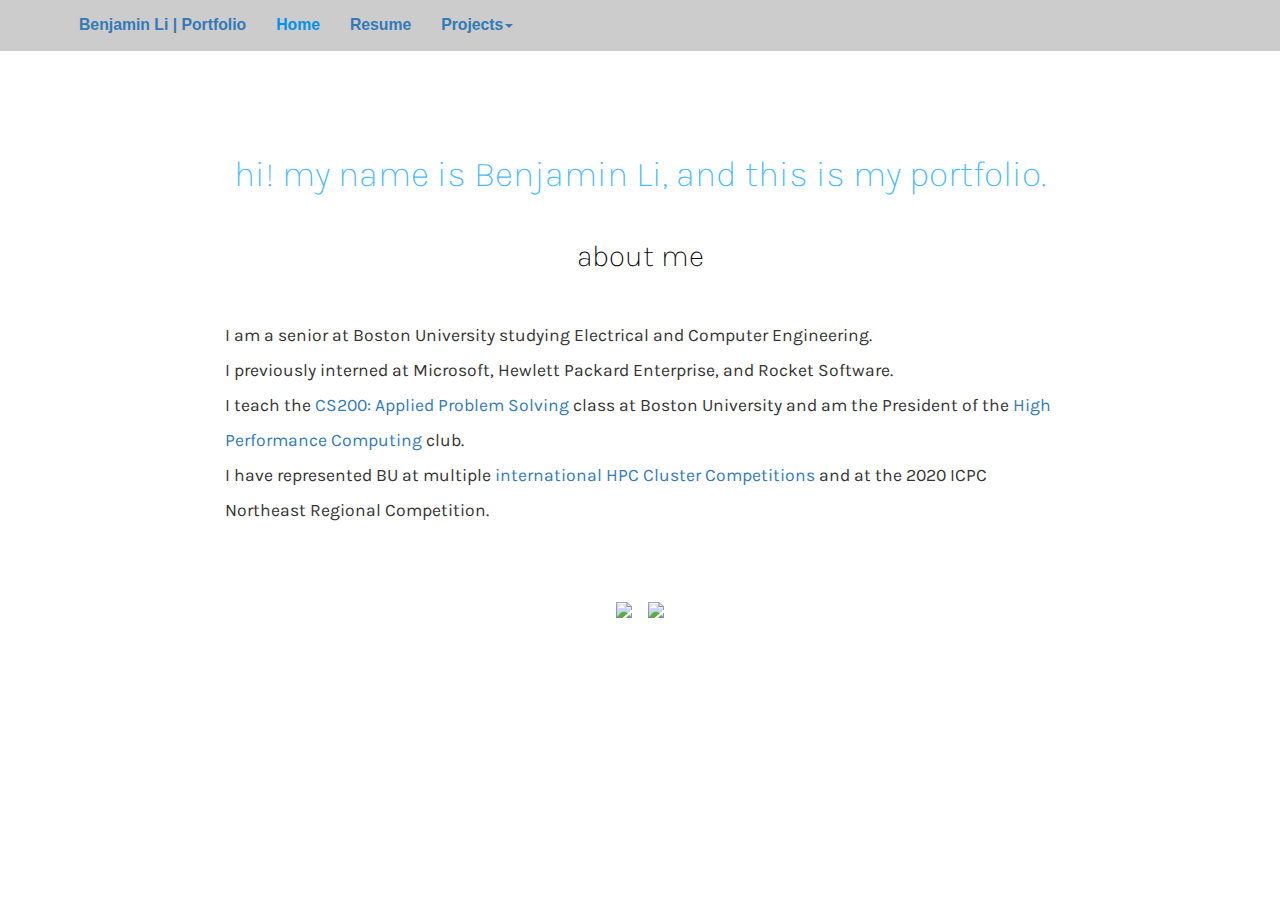
==== index.html @ 517f0d16 "Replaced background images, updated website links" ====
<!DOCTYPE html>
<html>
	<head>
		<meta charset="utf-8">

		<title>Benjamin Li | Portfolio</title>
		<link rel="icon" href="resources/icons/aspirin_logo.ico" type="image/icon type">

		<link rel="stylesheet" type="text/css" href="resources/style.css">

			<!-- Latest compiled and minified CSS -->
		<link rel="stylesheet" href="https://maxcdn.bootstrapcdn.com/bootstrap/3.3.7/css/bootstrap.min.css" integrity="sha384-BVYiiSIFeK1dGmJRAkycuHAHRg32OmUcww7on3RYdg4Va+PmSTsz/K68vbdEjh4u" crossorigin="anonymous">
		

			<!-- Optional theme -->
		<link rel="stylesheet" href="https://maxcdn.bootstrapcdn.com/bootstrap/3.3.7/css/bootstrap-theme.min.css" integrity="sha384-rHyoN1iRsVXV4nD0JutlnGaslCJuC7uwjduW9SVrLvRYooPp2bWYgmgJQIXwl/Sp" crossorigin="anonymous">

			<!-- Latest compiled and minified JavaScript -->
		<script src="https://maxcdn.bootstrapcdn.com/bootstrap/3.3.7/js/bootstrap.min.js" integrity="sha384-Tc5IQib027qvyjSMfHjOMaLkfuWVxZxUPnCJA7l2mCWNIpG9mGCD8wGNIcPD7Txa" crossorigin="anonymous"></script>

		<!-- Latest compiled and minified JQuery, must be after bootstrap or else it breaks -->
		<script src="https://ajax.googleapis.com/ajax/libs/jquery/3.3.1/jquery.min.js"></script>

		<link href="https://fonts.googleapis.com/css?family=Karla|Roboto" rel="stylesheet">

		<meta name="viewport" content="width=device-width, initial-scale=1">
	</head>

	<body>
		<script src="bootstrap.js"></script>

		<!--Makes the top navigation bar -->
		<nav class="navbar navbar-fixed-top">
			<div class="container-fluid">
				<!-- Brand and toggle get grouped for better mobile display -->
				<div class="navbar-header">
					<button type="button" class="navbar-toggle collapsed" data-toggle="collapse" data-target="#bs-example-navbar-collapse-1" aria-expanded="false">
						<span class="sr-only">Toggle navigation</span>
						<span class="icon-bar"></span>
						<span class="icon-bar"></span>
						<span class="icon-bar"></span>
					</button>
					<a class="navbar-brand" href="index.html">Benjamin Li | Portfolio</a>
				</div>

				<!-- Collect the nav links, forms, and other content for toggling -->
				<div class="collapse navbar-collapse" id="bs-example-navbar-collapse-1">
					<ul class="nav navbar-nav">
						<li class="active"><a href="#">Home<span class="sr-only">(current)</span></a></li>
						<li><a href="resources/resume/Benjamin_Li_Resume.pdf" target="_blank">Resume</a></li>
						<li class="dropdown">
							<a href="#" class="dropdown-toggle" data-toggle="dropdown" role="button" aria-haspopup="true" aria-expanded="false">Projects<span class="caret"></span></a>
							<ul class="dropdown-menu">
								<li><a href="personal_projects.html">Personal</a></li>
								<li><a href="hackathon_projects.html">Hackathon</a></li>
								<li role="separator" class="divider"></li>
								<li><a href="archived_projects.html">Archived</a></li>
							</ul>
						</li>
					</ul>
<!-- 		      <ul class="nav navbar-nav navbar-right">
				<li><a href="https://www.dbtba.com">Old Website</a></li>
				<li class="dropdown">
				  <a href="#" class="dropdown-toggle" data-toggle="dropdown" role="button" aria-haspopup="true" aria-expanded="false">Papers<span class="caret"></span></a>
				  <ul class="dropdown-menu">
					<li><a href="Biopharma Industrial Analysis.pdf" target="_blank">Biopharma Industry</a></li>
					<li><a href="Avexis Buyout.pdf" target="_blank">Avexis Buyout</a></li>
				  </ul>
				</li>
			  </ul> -->
				</div><!-- /.navbar-collapse -->
			</div><!-- /.container-fluid -->
		</nav>

		<div class="about_me">
			<h1 style="color:#4BBAFA">hi! my name is Benjamin Li, and this is my portfolio.</h1>
			<h2>about me</h2>
			<p>
				I am a senior at Boston University studying Electrical and Computer Engineering.
				<br>
				I previously interned at Microsoft, Hewlett Packard Enterprise, and Rocket Software.
				<br>
				I teach the <a href="https://www.howchenn.com/teaching/spring2022">CS200: Applied Problem Solving</a> class at Boston University and am the President of the <a href="https://buhpc.club">High Performance Computing</a> club.
				<br>
				I have represented BU at multiple <a href="https://www.bu.edu/eng/2022/01/03/greater-than-the-sum/">international HPC Cluster Competitions</a> and at the 2020 ICPC Northeast Regional Competition.
			</p>
		</div>

		<div class="contact">
			<a href="mailto:li.ben002@gmail.com"> <img class="icon" src="resources/icons/email.png"> </a>
			<a href="https://github.com/liben002"> <img class="icon" src="resources/icons/github.png"> </a>
		</div>


</body>
---- resources/style.css ----
/*75 186 250 4BBAFA blue 204 204 204 CCCCCC*/
/*
font-family: 'Karla', sans-serif;
font-family: 'Roboto', sans-serif;
*/
/*Applies to the whole body*/
body {
    background-color: #FFFFFF;
}

.image {
    display: block;
    margin-left: auto;
    margin-right: auto;
    width: 50%;
    height: auto;
}
/*Whole navbar options*/
.navbar {
  font-family: raleway,lato,Arial,Helvetica,sans-serif;
  font-weight: 550;
  background-color: #CCCCCC;
}
/*Whole navbar*/
.navbar .container-fluid {
	margin-left: 5%;
	margin-right: 5%;
}
/*Brand on the left of navbar*/
.navbar .container-fluid .navbar-header a {
	background-color: #CCCCCC;
	font-size: 112.5%;
}
/*Mobile view navbar*/
.navbar .container-fluid .navbar-header .navbar-toggle {
  background:#FFFFFF url('icons/github.png');
}

/*Tabs at the navbar*/
.navbar .collapse .nav {
	background-color: #CCCCCC;
}
.navbar .collapse .nav a:hover {
  background-color: lightgray;
}
/*Tabs at the navbar*/
.navbar .collapse .nav a {
	font-size: 112.5%;
}
/*Active tab gets different color*/
.navbar .collapse .nav > li.active > a {
  color: #0091ea;
 }

.about_me {
  position: relative;
  margin-top: 15vh;
  overflow: hidden;
  display: block;
}

 /*index*/
 .about_me h1 {
 	font-family: 'Karla', sans-serif;
 	text-align: center;
 	margin-left: 5vh;
 	margin-right: 5vh;
 	font-weight: 200;
 	color: #000000;
 }

 .about_me h2 {
  margin-top: 5vh;
 	font-family: 'Karla', sans-serif;
 	text-align: center;
 	font-weight: 200;
 	color: #000000;
 }

 .about_me p {
 	text-align: left;
  margin-top: 5vh;
 	margin-left: 25vh;
 	margin-right: 25vh;
 	font-family: 'Karla', sans-serif;
 	font-size: 125%;
 	line-height: 2;
 }

 /*processing_projects*/
 .GDG h1 {
 	font-family: 'Roboto', sans-serif;
 }
 .GDG p {
 	line-height: 1.75;
 	font-family: 'Karla', sans-serif;
 	font-size: 112.5%;
 }
 .Fractal h1 {
 	color:#D0D0D0;
 	font-family: 'Roboto', sans-serif;
 }
 .Fractal p {
 	color:#D0D0D0;
 	line-height: 1.75;
 	font-family: 'Karla', sans-serif;
 	font-size: 112.5%;
 }

 .project1 h1 {
  font-family: 'Roboto', sans-serif;
 }
 .project1 p {
  line-height: 1.75;
  font-family: 'Karla', sans-serif;
  font-size: 112.5%;
  margin-left: 1vh;
  margin-right: 1vh;
  padding-left: 25vh;
  padding-right: 25vh;
 }

 .project2 h1 {
  color:#F0F0F0;
  font-family: 'Roboto', sans-serif;
 }
 .project2 p {
  /*color:#D0D0D0;*/
  line-height: 1.75;
  font-family: 'Karla', sans-serif;
  font-size: 112.5%;
  margin-left: 1vh;
  margin-right: 1vh;
  padding-left: 25vh;
  padding-right: 25vh;
 }

 .ppTitle, .hackathonTitle, .archivedTitle, .GDGImage, .fractalImage, .hackmappImage, .wikiwhereImage, .pulseoxiImage {
  position: relative;
  opacity: 0.9;
  background-attachment: fixed;
  background-position: center;
  background-repeat: no-repeat;
  background-size: cover;
}

.ppTitle {
  background-image: url("images/personal_projects_background.jpg");
  min-height: 100%;
}

.hackathonTitle {
  background-image: url("images/hackathon_projects_background.jpg");
  min-height: 100%;
}

.archivedTitle {
  background-image: url("images/archived_projects_background.jpg");
  min-height: 100%;
  background-position: center;
}

.GDGImage {
  background-image: url("images/GDG_picture.png");
  min-height: 100%;
  background-position: left;
}

.hackmappImage {
  background-image: url("images/hackmapp_code.png");
  min-height: 100%;
  background-position: center;
}

.wikiwhereImage {
  background-image: url("images/wikiwhere_code.png");
  min-height: 100%;
  background-position: center;
}

.fractalImage {
  background-image: url("images/randomFractal_picture.png");
  min-height: 100%;
  background-position: left;
}

.pulseoxiImage {
  background-image: url("images/MAXREFDES117_code.png");
  min-height: 100%;
  background-position: center;
}

.caption {
  position: absolute;
  left: 0;
  top: 50%;
  width: 100%;
  text-align: center;
  color: #000000;
}
.caption1 {
  position: absolute;
  left: 0;
  top: 10%;
  width: 100%;
  text-align: center;
  color: #000000;
}
.caption span.border {
  background-color: #303030;
  color: #FFFFFF;
  padding: 18px;
  font-size: 300%;
  letter-spacing: 10px;
}
.caption1 span.border {
  background-color: #303030;
  color: #FFFFFF;
  padding: 18px;
  font-size: 300%;
  letter-spacing: 10px;
}

.contact {
  margin: auto;
  width: 50%;
  text-align: center;
}

.icon {
  height: auto;
  width: 100%;
  max-width: 10vh;
  margin-top: 10%;
  margin-left: 1%;
  margin-right: 1%;
  margin-bottom: 5vh;
}

iframe {
  display: block;
  margin-left: auto;
    margin-right: auto;
  width: 75%;
  height: 100vh;
}

@media screen and (max-width: 800px) {
  .image {
    width: 100%;  The width is 100%, when the viewport is 800px or smaller 
  }

  iframe {
    width: 100%;
    height: 45vh;
  }

  .about_me p {
    margin-left: 10vh;
    margin-right: 10vh;
  }

  .project1 p {
    padding-left: 0;
    padding-right: 0;
  }

  .project2 p {
    padding-left: 0;
    padding-right: 0;
  }
}
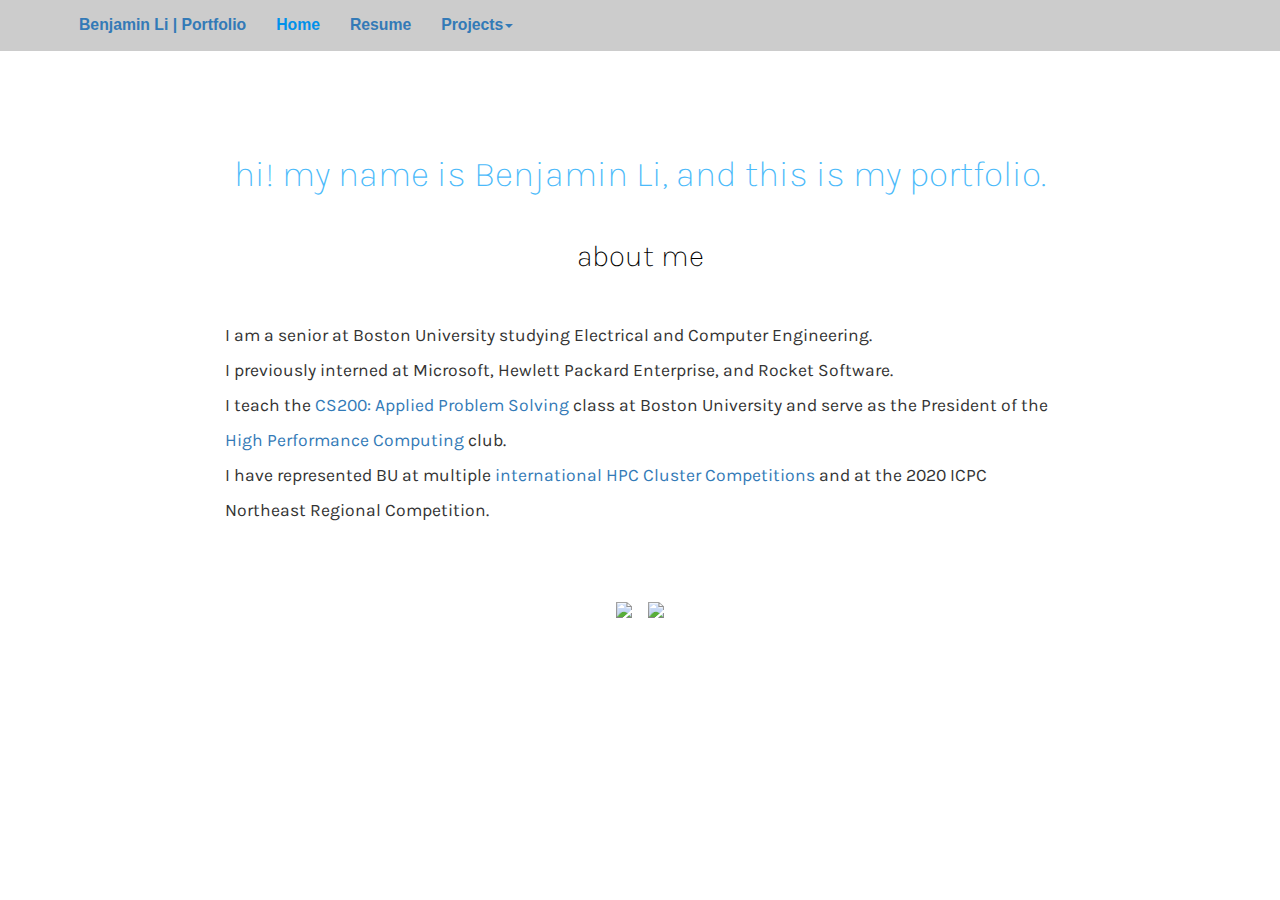
==== commit 4068a189: "Reword blurb" ====
--- a/index.html
+++ b/index.html
@@ -22,6 +22,16 @@
 		<script src="https://ajax.googleapis.com/ajax/libs/jquery/3.3.1/jquery.min.js"></script>
 
 		<link href="https://fonts.googleapis.com/css?family=Karla|Roboto" rel="stylesheet">
+
+		<!-- Global site tag (gtag.js) - Google Analytics -->
+		<script async src="https://www.googletagmanager.com/gtag/js?id=G-1671Z2X4VT"></script>
+		<script>
+		  window.dataLayer = window.dataLayer || [];
+		  function gtag(){dataLayer.push(arguments);}
+		  gtag('js', new Date());
+
+		  gtag('config', 'G-1671Z2X4VT');
+		</script>
 
 		<meta name="viewport" content="width=device-width, initial-scale=1">
 	</head>
@@ -80,7 +90,7 @@
 				<br>
 				I previously interned at Microsoft, Hewlett Packard Enterprise, and Rocket Software.
 				<br>
-				I teach the <a href="https://www.howchenn.com/teaching/spring2022">CS200: Applied Problem Solving</a> class at Boston University and am the President of the <a href="https://buhpc.club">High Performance Computing</a> club.
+				I teach the <a href="https://www.howchenn.com/teaching/spring2022">CS200: Applied Problem Solving</a> class at Boston University and serve as the President of the <a href="https://buhpc.club">High Performance Computing</a> club.
 				<br>
 				I have represented BU at multiple <a href="https://www.bu.edu/eng/2022/01/03/greater-than-the-sum/">international HPC Cluster Competitions</a> and at the 2020 ICPC Northeast Regional Competition.
 			</p>
@@ -92,4 +102,4 @@
 		</div>
 
 
-</body>+</body>
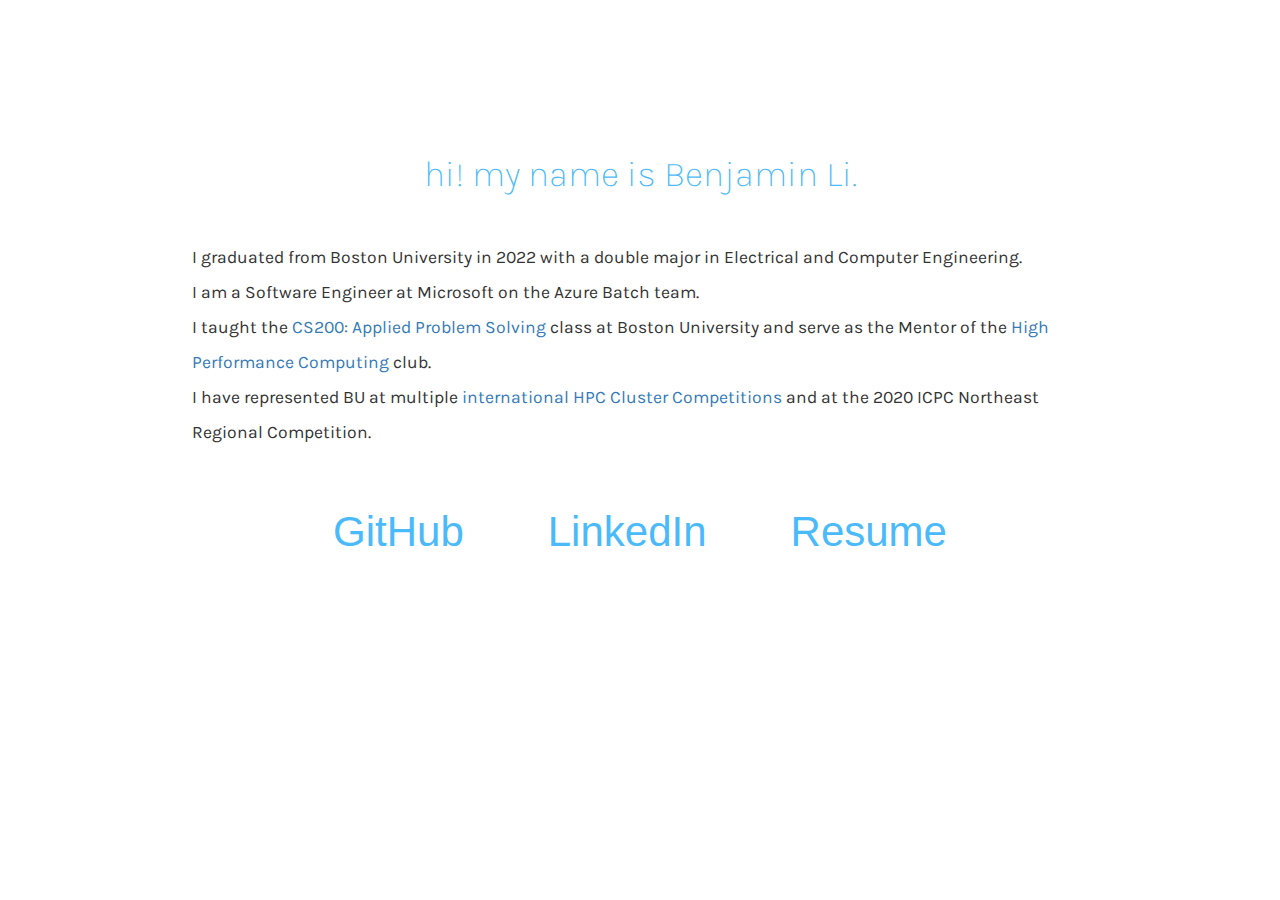
==== commit dab41797: "Simplifying website" ====
--- a/index.html
+++ b/index.html
@@ -1,105 +1,47 @@
 <!DOCTYPE html>
 <html>
-	<head>
-		<meta charset="utf-8">
+    <head>
+        <meta charset="utf-8">
+        <title>Benjamin Li</title>
+        <link rel="icon" href="resources/icons/aspirin_logo.ico" type="image/icon type">
 
-		<title>Benjamin Li | Portfolio</title>
-		<link rel="icon" href="resources/icons/aspirin_logo.ico" type="image/icon type">
+        <link rel="stylesheet" type="text/css" href="resources/style.css">
 
-		<link rel="stylesheet" type="text/css" href="resources/style.css">
+        <link rel="stylesheet" href="https://maxcdn.bootstrapcdn.com/bootstrap/3.3.7/css/bootstrap.min.css" integrity="sha384-BVYiiSIFeK1dGmJRAkycuHAHRg32OmUcww7on3RYdg4Va+PmSTsz/K68vbdEjh4u" crossorigin="anonymous">
 
-			<!-- Latest compiled and minified CSS -->
-		<link rel="stylesheet" href="https://maxcdn.bootstrapcdn.com/bootstrap/3.3.7/css/bootstrap.min.css" integrity="sha384-BVYiiSIFeK1dGmJRAkycuHAHRg32OmUcww7on3RYdg4Va+PmSTsz/K68vbdEjh4u" crossorigin="anonymous">
-		
+        <link href="https://fonts.googleapis.com/css?family=Karla|Roboto" rel="stylesheet">
 
-			<!-- Optional theme -->
-		<link rel="stylesheet" href="https://maxcdn.bootstrapcdn.com/bootstrap/3.3.7/css/bootstrap-theme.min.css" integrity="sha384-rHyoN1iRsVXV4nD0JutlnGaslCJuC7uwjduW9SVrLvRYooPp2bWYgmgJQIXwl/Sp" crossorigin="anonymous">
+        <!-- Global site tag (gtag.js) - Google Analytics -->
+        <script async src="https://www.googletagmanager.com/gtag/js?id=G-1671Z2X4VT"></script>
+        <script>
+          window.dataLayer = window.dataLayer || [];
+          function gtag(){dataLayer.push(arguments);}
+          gtag('js', new Date());
 
-			<!-- Latest compiled and minified JavaScript -->
-		<script src="https://maxcdn.bootstrapcdn.com/bootstrap/3.3.7/js/bootstrap.min.js" integrity="sha384-Tc5IQib027qvyjSMfHjOMaLkfuWVxZxUPnCJA7l2mCWNIpG9mGCD8wGNIcPD7Txa" crossorigin="anonymous"></script>
+          gtag('config', 'G-1671Z2X4VT');
+        </script>
+    </head>
 
-		<!-- Latest compiled and minified JQuery, must be after bootstrap or else it breaks -->
-		<script src="https://ajax.googleapis.com/ajax/libs/jquery/3.3.1/jquery.min.js"></script>
+    <body>
+        <div class="about_me">
+            <h1>hi! my name is Benjamin Li.</h1>
+            <p>
+                I graduated from Boston University in 2022 with a double major in Electrical and Computer Engineering.
+                <br>
+                I am a Software Engineer at Microsoft on the Azure Batch team.
+                <br>
+                I taught the <a href="https://www.howchenn.com/teaching/spring2022">CS200: Applied Problem Solving</a> class at Boston University and serve as the Mentor of the <a href="https://buhpc.club">High Performance Computing</a> club.
+                <br>
+                I have represented BU at multiple <a href="https://www.bu.edu/eng/2022/01/03/greater-than-the-sum/">international HPC Cluster Competitions</a> and at the 2020 ICPC Northeast Regional Competition.
+            </p>
+        </div>
 
-		<link href="https://fonts.googleapis.com/css?family=Karla|Roboto" rel="stylesheet">
-
-		<!-- Global site tag (gtag.js) - Google Analytics -->
-		<script async src="https://www.googletagmanager.com/gtag/js?id=G-1671Z2X4VT"></script>
-		<script>
-		  window.dataLayer = window.dataLayer || [];
-		  function gtag(){dataLayer.push(arguments);}
-		  gtag('js', new Date());
-
-		  gtag('config', 'G-1671Z2X4VT');
-		</script>
-
-		<meta name="viewport" content="width=device-width, initial-scale=1">
-	</head>
-
-	<body>
-		<script src="bootstrap.js"></script>
-
-		<!--Makes the top navigation bar -->
-		<nav class="navbar navbar-fixed-top">
-			<div class="container-fluid">
-				<!-- Brand and toggle get grouped for better mobile display -->
-				<div class="navbar-header">
-					<button type="button" class="navbar-toggle collapsed" data-toggle="collapse" data-target="#bs-example-navbar-collapse-1" aria-expanded="false">
-						<span class="sr-only">Toggle navigation</span>
-						<span class="icon-bar"></span>
-						<span class="icon-bar"></span>
-						<span class="icon-bar"></span>
-					</button>
-					<a class="navbar-brand" href="index.html">Benjamin Li | Portfolio</a>
-				</div>
-
-				<!-- Collect the nav links, forms, and other content for toggling -->
-				<div class="collapse navbar-collapse" id="bs-example-navbar-collapse-1">
-					<ul class="nav navbar-nav">
-						<li class="active"><a href="#">Home<span class="sr-only">(current)</span></a></li>
-						<li><a href="resources/resume/Benjamin_Li_Resume.pdf" target="_blank">Resume</a></li>
-						<li class="dropdown">
-							<a href="#" class="dropdown-toggle" data-toggle="dropdown" role="button" aria-haspopup="true" aria-expanded="false">Projects<span class="caret"></span></a>
-							<ul class="dropdown-menu">
-								<li><a href="personal_projects.html">Personal</a></li>
-								<li><a href="hackathon_projects.html">Hackathon</a></li>
-								<li role="separator" class="divider"></li>
-								<li><a href="archived_projects.html">Archived</a></li>
-							</ul>
-						</li>
-					</ul>
-<!-- 		      <ul class="nav navbar-nav navbar-right">
-				<li><a href="https://www.dbtba.com">Old Website</a></li>
-				<li class="dropdown">
-				  <a href="#" class="dropdown-toggle" data-toggle="dropdown" role="button" aria-haspopup="true" aria-expanded="false">Papers<span class="caret"></span></a>
-				  <ul class="dropdown-menu">
-					<li><a href="Biopharma Industrial Analysis.pdf" target="_blank">Biopharma Industry</a></li>
-					<li><a href="Avexis Buyout.pdf" target="_blank">Avexis Buyout</a></li>
-				  </ul>
-				</li>
-			  </ul> -->
-				</div><!-- /.navbar-collapse -->
-			</div><!-- /.container-fluid -->
-		</nav>
-
-		<div class="about_me">
-			<h1 style="color:#4BBAFA">hi! my name is Benjamin Li, and this is my portfolio.</h1>
-			<h2>about me</h2>
-			<p>
-				I am a senior at Boston University studying Electrical and Computer Engineering.
-				<br>
-				I previously interned at Microsoft, Hewlett Packard Enterprise, and Rocket Software.
-				<br>
-				I teach the <a href="https://www.howchenn.com/teaching/spring2022">CS200: Applied Problem Solving</a> class at Boston University and serve as the President of the <a href="https://buhpc.club">High Performance Computing</a> club.
-				<br>
-				I have represented BU at multiple <a href="https://www.bu.edu/eng/2022/01/03/greater-than-the-sum/">international HPC Cluster Competitions</a> and at the 2020 ICPC Northeast Regional Competition.
-			</p>
-		</div>
-
-		<div class="contact">
-			<a href="mailto:li.ben002@gmail.com"> <img class="icon" src="resources/icons/email.png"> </a>
-			<a href="https://github.com/liben002"> <img class="icon" src="resources/icons/github.png"> </a>
-		</div>
-
-
-</body>
+        <div id="container" class="column">
+          <div class="item row">
+            <a href="https://github.com/liben002" target="_blank" rel="noopener">GitHub</a>
+            <a href="https://linkedin.com/in/liben002" target="_blank" rel="noopener">LinkedIn</a>
+            <a href="resources/resume/Benjamin_Li_Resume.pdf" target="_blank" rel="noopener">Resume</a>
+          </div>
+        </div>
+    </body>
+</html>--- a/resources/style.css
+++ b/resources/style.css
@@ -8,50 +8,6 @@
     background-color: #FFFFFF;
 }
 
-.image {
-    display: block;
-    margin-left: auto;
-    margin-right: auto;
-    width: 50%;
-    height: auto;
-}
-/*Whole navbar options*/
-.navbar {
-  font-family: raleway,lato,Arial,Helvetica,sans-serif;
-  font-weight: 550;
-  background-color: #CCCCCC;
-}
-/*Whole navbar*/
-.navbar .container-fluid {
-	margin-left: 5%;
-	margin-right: 5%;
-}
-/*Brand on the left of navbar*/
-.navbar .container-fluid .navbar-header a {
-	background-color: #CCCCCC;
-	font-size: 112.5%;
-}
-/*Mobile view navbar*/
-.navbar .container-fluid .navbar-header .navbar-toggle {
-  background:#FFFFFF url('icons/github.png');
-}
-
-/*Tabs at the navbar*/
-.navbar .collapse .nav {
-	background-color: #CCCCCC;
-}
-.navbar .collapse .nav a:hover {
-  background-color: lightgray;
-}
-/*Tabs at the navbar*/
-.navbar .collapse .nav a {
-	font-size: 112.5%;
-}
-/*Active tab gets different color*/
-.navbar .collapse .nav > li.active > a {
-  color: #0091ea;
- }
-
 .about_me {
   position: relative;
   margin-top: 15vh;
@@ -59,219 +15,80 @@
   display: block;
 }
 
- /*index*/
  .about_me h1 {
- 	font-family: 'Karla', sans-serif;
- 	text-align: center;
- 	margin-left: 5vh;
- 	margin-right: 5vh;
- 	font-weight: 200;
- 	color: #000000;
- }
-
- .about_me h2 {
-  margin-top: 5vh;
- 	font-family: 'Karla', sans-serif;
- 	text-align: center;
- 	font-weight: 200;
- 	color: #000000;
+  font-family: 'Karla', sans-serif;
+  text-align: center;
+  margin-left: 5vw;
+  margin-right: 5vw;
+  font-weight: 200;
+  color: #4BBAFA;
  }
 
  .about_me p {
- 	text-align: left;
+  text-align: left;
   margin-top: 5vh;
- 	margin-left: 25vh;
- 	margin-right: 25vh;
- 	font-family: 'Karla', sans-serif;
- 	font-size: 125%;
- 	line-height: 2;
+  margin-left: 15vw;
+  margin-right: 15vw;
+  font-family: 'Karla', sans-serif;
+  font-size: 125%;
+  line-height: 2;
  }
 
- /*processing_projects*/
- .GDG h1 {
- 	font-family: 'Roboto', sans-serif;
- }
- .GDG p {
- 	line-height: 1.75;
- 	font-family: 'Karla', sans-serif;
- 	font-size: 112.5%;
- }
- .Fractal h1 {
- 	color:#D0D0D0;
- 	font-family: 'Roboto', sans-serif;
- }
- .Fractal p {
- 	color:#D0D0D0;
- 	line-height: 1.75;
- 	font-family: 'Karla', sans-serif;
- 	font-size: 112.5%;
- }
-
- .project1 h1 {
-  font-family: 'Roboto', sans-serif;
- }
- .project1 p {
-  line-height: 1.75;
-  font-family: 'Karla', sans-serif;
-  font-size: 112.5%;
-  margin-left: 1vh;
-  margin-right: 1vh;
-  padding-left: 25vh;
-  padding-right: 25vh;
- }
-
- .project2 h1 {
-  color:#F0F0F0;
-  font-family: 'Roboto', sans-serif;
- }
- .project2 p {
-  /*color:#D0D0D0;*/
-  line-height: 1.75;
-  font-family: 'Karla', sans-serif;
-  font-size: 112.5%;
-  margin-left: 1vh;
-  margin-right: 1vh;
-  padding-left: 25vh;
-  padding-right: 25vh;
- }
-
- .ppTitle, .hackathonTitle, .archivedTitle, .GDGImage, .fractalImage, .hackmappImage, .wikiwhereImage, .pulseoxiImage {
-  position: relative;
-  opacity: 0.9;
-  background-attachment: fixed;
-  background-position: center;
-  background-repeat: no-repeat;
-  background-size: cover;
+.column {
+  display: flex;
+  flex-direction: column;
+  align-items: center;
+  justify-content: center;
 }
 
-.ppTitle {
-  background-image: url("images/personal_projects_background.jpg");
-  min-height: 100%;
+.column a {
+    font-size: 3em;
+    padding: 1em 1em;
+    color: #4BBAFA;
+  }
+
+.column a:hover {
+  text-decoration: underline;
 }
 
-.hackathonTitle {
-  background-image: url("images/hackathon_projects_background.jpg");
-  min-height: 100%;
-}
-
-.archivedTitle {
-  background-image: url("images/archived_projects_background.jpg");
-  min-height: 100%;
-  background-position: center;
-}
-
-.GDGImage {
-  background-image: url("images/GDG_picture.png");
-  min-height: 100%;
-  background-position: left;
-}
-
-.hackmappImage {
-  background-image: url("images/hackmapp_code.png");
-  min-height: 100%;
-  background-position: center;
-}
-
-.wikiwhereImage {
-  background-image: url("images/wikiwhere_code.png");
-  min-height: 100%;
-  background-position: center;
-}
-
-.fractalImage {
-  background-image: url("images/randomFractal_picture.png");
-  min-height: 100%;
-  background-position: left;
-}
-
-.pulseoxiImage {
-  background-image: url("images/MAXREFDES117_code.png");
-  min-height: 100%;
-  background-position: center;
-}
-
-.caption {
-  position: absolute;
-  left: 0;
-  top: 50%;
-  width: 100%;
-  text-align: center;
-  color: #000000;
-}
-.caption1 {
-  position: absolute;
-  left: 0;
-  top: 10%;
-  width: 100%;
-  text-align: center;
-  color: #000000;
-}
-.caption span.border {
-  background-color: #303030;
-  color: #FFFFFF;
-  padding: 18px;
-  font-size: 300%;
-  letter-spacing: 10px;
-}
-.caption1 span.border {
-  background-color: #303030;
-  color: #FFFFFF;
-  padding: 18px;
-  font-size: 300%;
-  letter-spacing: 10px;
-}
-
-.contact {
-  margin: auto;
-  width: 50%;
-  text-align: center;
-}
-
-.icon {
-  height: auto;
-  width: 100%;
-  max-width: 10vh;
-  margin-top: 10%;
-  margin-left: 1%;
-  margin-right: 1%;
-  margin-bottom: 5vh;
-}
-
-iframe {
-  display: block;
-  margin-left: auto;
-    margin-right: auto;
-  width: 75%;
-  height: 100vh;
-}
-
-@media screen and (max-width: 800px) {
-  .image {
-    width: 100%;  The width is 100%, when the viewport is 800px or smaller 
-  }
-
-  iframe {
-    width: 100%;
-    height: 45vh;
-  }
-
-  .about_me p {
-    margin-left: 10vh;
-    margin-right: 10vh;
-  }
-
-  .project1 p {
-    padding-left: 0;
-    padding-right: 0;
-  }
-
-  .project2 p {
-    padding-left: 0;
-    padding-right: 0;
-  }
+.row {
+  display: flex;
+  flex-direction: row;
+  flex-wrap: wrap;
+  align-items: center;
+  justify-content: center;
 }
 
 
+@media screen and (max-width: 1080px) {
 
+  .about_me p {
+    margin-left: 10vw;
+    margin-right: 10vw;
+  }
 
+  .column {
+    display: flex;
+    flex-direction: column;
+    align-items: center;
+    justify-content: center;
+  }
 
+  .column a {
+    font-size: 2em;
+    padding: 1em 1em;
+    color: #4BBAFA;
+  }
+
+  .column a:hover {
+    text-decoration: underline;
+  }
+
+  .row {
+    display: flex;
+    flex-direction: column;
+    align-items: center;
+    justify-content: center;
+  }
+
+}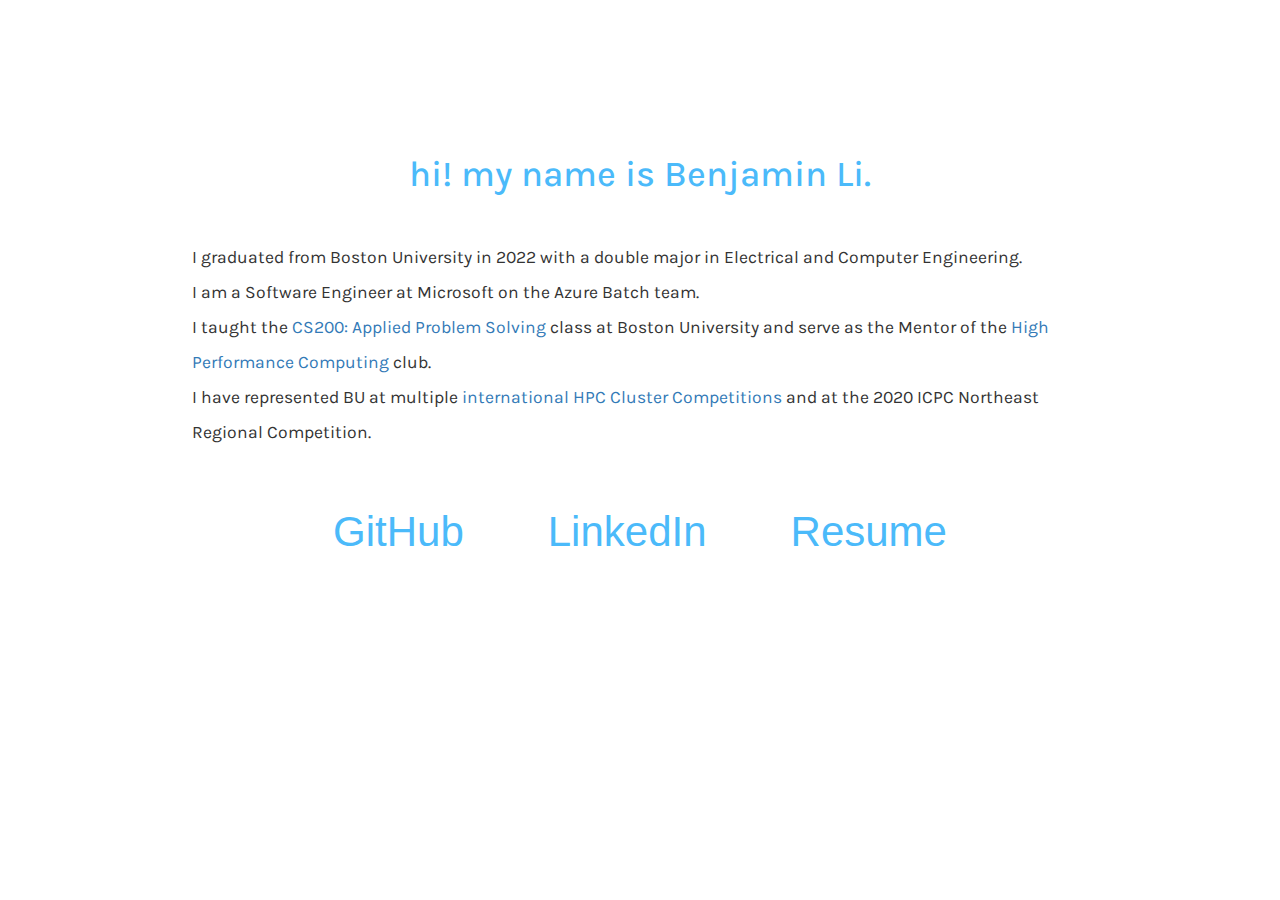
==== commit 29a6b1a5: "Change font size for mobile devices" ====
--- a/index.html
+++ b/index.html
@@ -20,6 +20,10 @@
 
           gtag('config', 'G-1671Z2X4VT');
         </script>
+
+
+        <meta name="viewport" content="width=device-width, initial-scale=1.0">
+
     </head>
 
     <body>
--- a/resources/style.css
+++ b/resources/style.css
@@ -20,7 +20,6 @@
   text-align: center;
   margin-left: 5vw;
   margin-right: 5vw;
-  font-weight: 200;
   color: #4BBAFA;
  }
 
@@ -65,7 +64,17 @@
   .about_me p {
     margin-left: 10vw;
     margin-right: 10vw;
+    font-size: 2em;
   }
+
+  .about_me h1 {
+  font-family: 'Karla', sans-serif;
+  text-align: center;
+  margin-left: 5vw;
+  margin-right: 5vw;
+  font-size: 3em;
+  color: #4BBAFA;
+ }
 
   .column {
     display: flex;
@@ -75,7 +84,7 @@
   }
 
   .column a {
-    font-size: 2em;
+    font-size: 4em;
     padding: 1em 1em;
     color: #4BBAFA;
   }
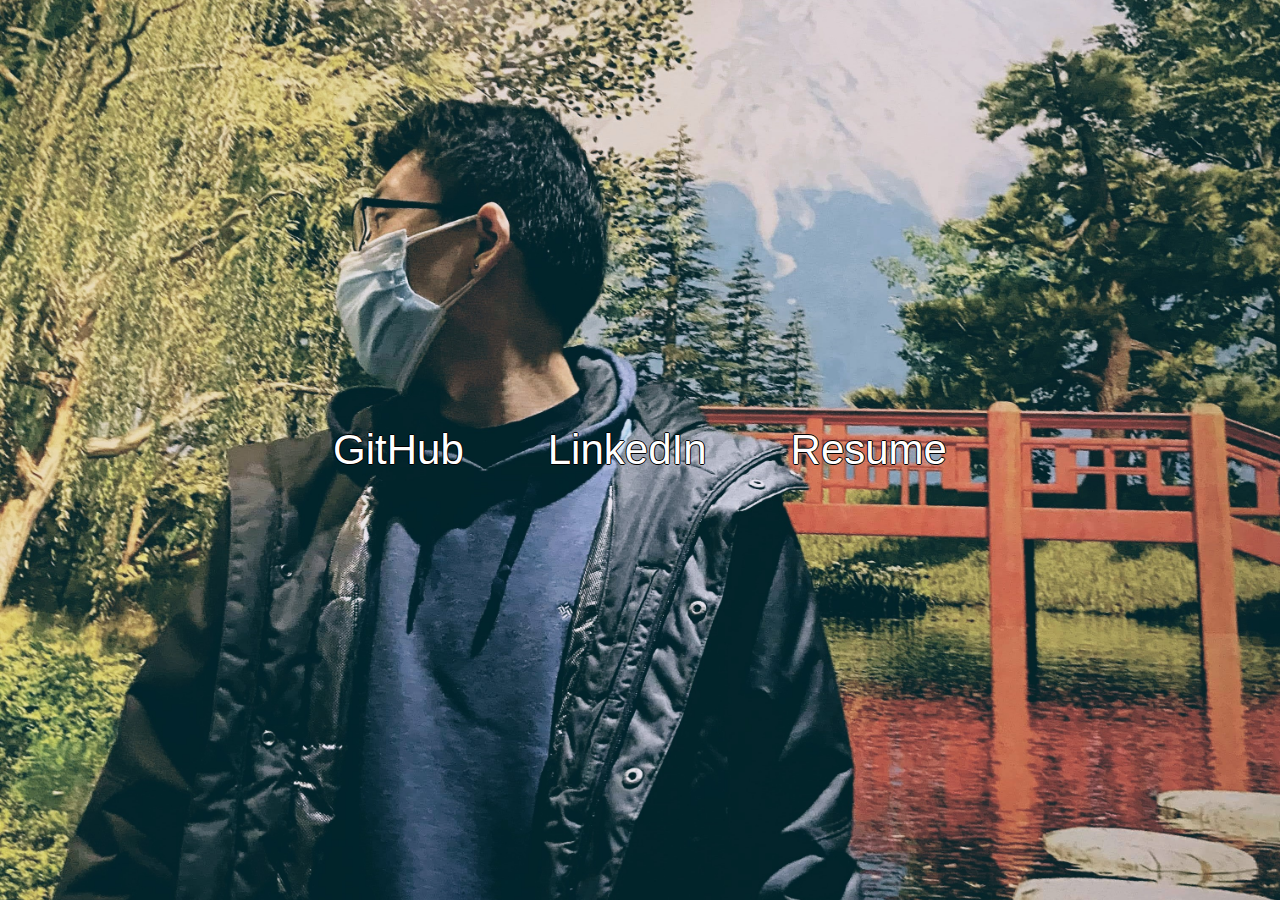
==== commit 6cacf5a4: "Remaking website" ====
--- a/index.html
+++ b/index.html
@@ -27,7 +27,7 @@
     </head>
 
     <body>
-        <div class="about_me">
+<!--         <div class="about_me">
             <h1>hi! my name is Benjamin Li.</h1>
             <p>
                 I graduated from Boston University in 2022 with a double major in Electrical and Computer Engineering.
@@ -38,13 +38,13 @@
                 <br>
                 I have represented BU at multiple <a href="https://www.bu.edu/eng/2022/01/03/greater-than-the-sum/">international HPC Cluster Competitions</a> and at the 2020 ICPC Northeast Regional Competition.
             </p>
-        </div>
+        </div> -->
 
         <div id="container" class="column">
           <div class="item row">
             <a href="https://github.com/liben002" target="_blank" rel="noopener">GitHub</a>
             <a href="https://linkedin.com/in/liben002" target="_blank" rel="noopener">LinkedIn</a>
-            <a href="resources/resume/Benjamin_Li_Resume.pdf" target="_blank" rel="noopener">Resume</a>
+            <a href="resources/resume/Benjamin_Li_CV.pdf" target="_blank" rel="noopener">Resume</a>
           </div>
         </div>
     </body>
--- a/resources/style.css
+++ b/resources/style.css
@@ -5,92 +5,68 @@
 */
 /*Applies to the whole body*/
 body {
-    background-color: #FFFFFF;
+    /*background-color: #FFFFFF;*/
+    /*background-image: url('images/background_black_white.jpeg');     */
+    background-image: url('images/background_color.jpeg');
+    background-size:     cover;                      /* <------ */
+    background-repeat:   no-repeat;
 }
 
-.about_me {
-  position: relative;
-  margin-top: 15vh;
-  overflow: hidden;
-  display: block;
-}
-
- .about_me h1 {
-  font-family: 'Karla', sans-serif;
-  text-align: center;
-  margin-left: 5vw;
-  margin-right: 5vw;
-  color: #4BBAFA;
- }
-
- .about_me p {
-  text-align: left;
-  margin-top: 5vh;
-  margin-left: 15vw;
-  margin-right: 15vw;
-  font-family: 'Karla', sans-serif;
-  font-size: 125%;
-  line-height: 2;
- }
-
 .column {
-  display: flex;
-  flex-direction: column;
-  align-items: center;
-  justify-content: center;
+  margin: 0;
+  position: absolute;
+  top: 50%;
+  left: 50%;
+  -ms-transform: translate(-50%, -50%);
+  transform: translate(-50%, -50%);
 }
 
 .column a {
     font-size: 3em;
     padding: 1em 1em;
-    color: #4BBAFA;
+    color: #FFFFFF;
+    text-shadow: 1px 0 0 #000, 0 -1px 0 #000, 0 1px 0 #000, -1px 0 0 #000;
   }
 
 .column a:hover {
-  text-decoration: underline;
+  text-decoration: none;
+  color: #000000;
+  text-shadow: 1px 0 0 #FFF, 0 -1px 0 #FFF, 0 1px 0 #FFF, -1px 0 0 #FFF;
 }
 
 .row {
   display: flex;
   flex-direction: row;
-  flex-wrap: wrap;
+  /*flex-wrap: wrap;*/
   align-items: center;
   justify-content: center;
 }
 
 
-@media screen and (max-width: 1080px) {
-
-  .about_me p {
-    margin-left: 10vw;
-    margin-right: 10vw;
-    font-size: 2em;
-  }
-
-  .about_me h1 {
-  font-family: 'Karla', sans-serif;
-  text-align: center;
-  margin-left: 5vw;
-  margin-right: 5vw;
-  font-size: 3em;
-  color: #4BBAFA;
- }
+/*@media screen and (max-width: 1080px) {
 
   .column {
     display: flex;
     flex-direction: column;
     align-items: center;
     justify-content: center;
+
+    margin: 0;
+  position: absolute;
+  top: 50%;
+  left: 50%;
+  -ms-transform: translate(-50%, -50%);
+  transform: translate(-50%, -50%);
   }
 
   .column a {
-    font-size: 4em;
+    font-size: 3em;
     padding: 1em 1em;
     color: #4BBAFA;
   }
 
   .column a:hover {
-    text-decoration: underline;
+    text-decoration: none;
   }
 
   .row {
@@ -100,4 +76,4 @@
     justify-content: center;
   }
 
-}+}*/